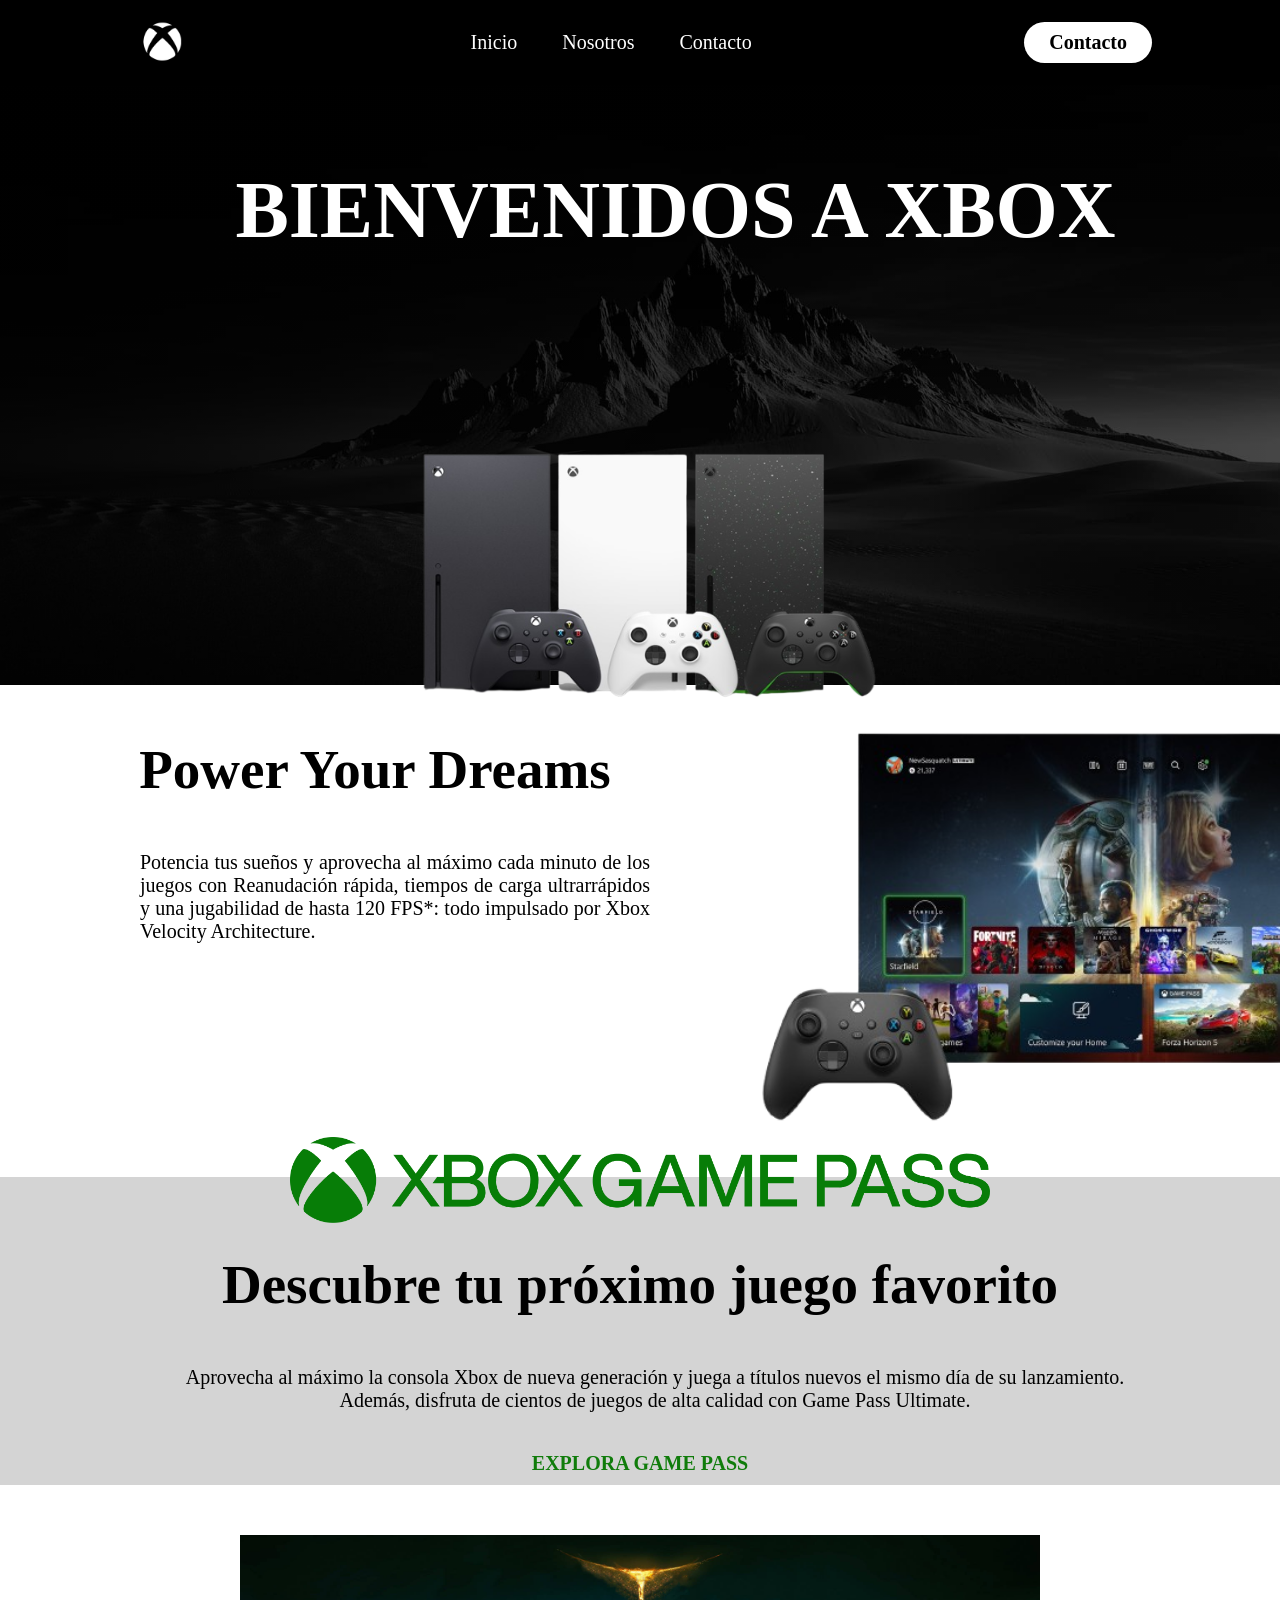
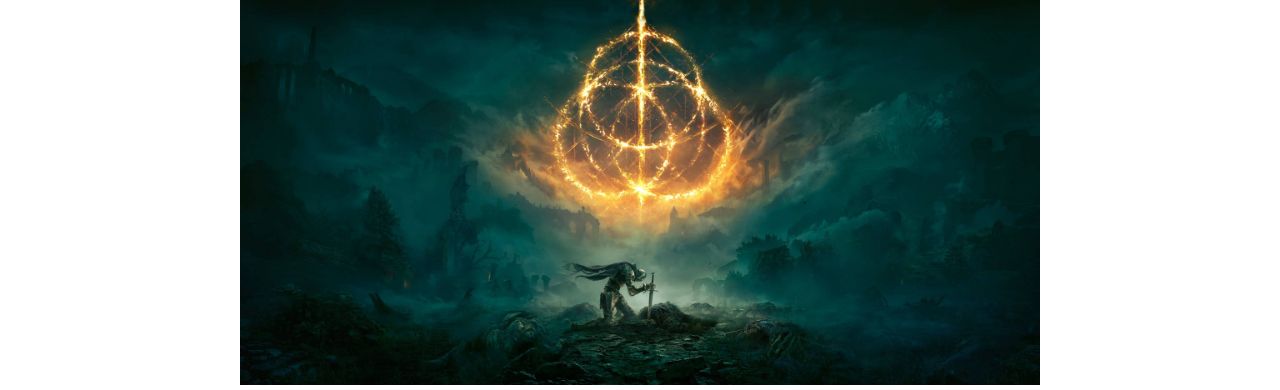
==== index.html @ 2644193a "Initial commit" ====
<!DOCTYPE html>
<html lang="en">
    <head>
    <link rel="stylesheet" href="index.css">
    <title>XBOX</title>
    </head>
    <body>
     <header class="Menu">
        <div class="logo">
           <img src="img/image.png ">
        </div>
        <nav> 
            <ul class="Secciones">
                <li ><a href="index.html">Inicio</a></li>
                <li ><a href="Nosotros.html">Nosotros</a></li>
                <li ><a href="Contacto.css">Contacto</a></li>
            </ul>
        </nav>
        <a href="#" class="btn"><button>Contacto</button></a>
     </header>

     <div class="Seccion1">
        <div class="Seccion1texto"><h1>BIENVENIDOS A XBOX</h1></div>
     </div>
     <div class="Imagen1"><img src="img/Consolas.png"></div>
      
     <div class="Seccion2">
      <div>
      <h2>Power Your Dreams</h2>
      <p>
         Potencia tus sueños y aprovecha al máximo cada minuto de los juegos con Reanudación rápida,
         tiempos de carga ultrarrápidos y una jugabilidad de hasta 120 FPS*: todo impulsado por Xbox Velocity Architecture.
      </p>
      </div>
        <img class="Imagen2" src="img/image-removebg-preview.png">
     </div>
     
     <div class="Seccion3">
      <img class="Imagen3" src="img/Gamepass.png">
           <div>
                <h3>Descubre tu próximo juego favorito</h3>
                <p>Aprovecha al máximo la consola Xbox de nueva generación y juega a títulos nuevos el mismo día de su lanzamiento. Además, disfruta de cientos de juegos de alta calidad con Game Pass Ultimate.</p>
                <h4>EXPLORA GAME PASS</h4>
               </div>
           
     </div>
   
  
       <div class="Imagenes3">
            <ul>
               <il><img src="img/EldenRing.jpg" alt=""></il>
               <il><img src="img/Forza.jpg" alt=""></il>
               <il><img src="img/Gears.jpg" alt=""></il>
               <il><img src="img/halo-infinite.jpg" alt=""></il>
            </ul>
       </div>
       
       
        
     

     
    </body>
</html>
---- index.css ----
*{
    box-sizing:border-box;
    margin:0;
    padding:0;
    font-family: Verdana;
    font-size:20px;
}
body{
    background-color: rgb(255, 255, 255);
}
.Seccion1{ /*PRIMER FONDO*/
    width: 1351px;
    height: 600px;
    display: flex;
    align-items: center;
    justify-content: center;
    
    background: linear-gradient(to right,rgb(0 0 0 / .85),rgb(0 0 0 / .5)),url(img/Imagen_desierto.jpg);
    background-size: cover;
    background-position: center;
}
.Imagen1 img{  /*CONSOLAS FONDO1*/
    margin-left: 370px;
    width: 506px;
    height: 257px;
    margin-top:-1000px;
    margin-bottom: 0px;
     
    
}
.Seccion1texto h1{  
   
    margin-top: -220px;
    margin-left: 0px;
    text-align: center;
    color:white;
    font-size: 80px;
   
}

.Menu{
    
    background-color:  rgb(0, 0, 0);;
    display:flex;
    justify-content: space-between;
    align-items: center;
    height: 85px;
    padding: 5px 10%;  
}
 
.Menu .logo{
    cursor: pointer;
}

.Menu .logo img{
    height:70px;
    width:auto;
    transition: all 0.3s;
}

.Menu .logo img:hover{
    transform:scale(1.2);
}
   

.Menu .Secciones{
    list-style:none;
}
.Menu .Secciones li{
   display:inline-block;
   padding:0 20px;
}
.Menu .Secciones li:hover{
    transform: scale(1.1);
}
.Menu .Secciones a{
    font-size:700;
    color:white;
    text-decoration:none;
    
}
.Menu .Secciones a:hover{
   color:rgb(66, 248, 66);
}
.Menu .btn button{
    font-weight: 700;
    color:black;
    padding: 9px 25px;
    background-color: white;
    border:none;
    border-radius: 50px;
    transition:all 0.3s ease 0s;
}
.Menu .btn button:hover{
    background-color: rgb(242, 241, 241);
    transform: scale(1.1);
}
.Seccion2{
    color:rgb(0, 0, 0);
    display: flex;
}
.Seccion2 h2{
    text-align: center;
    font-size: 55px;
    margin-left: 100px;
    margin-top: 30px;
    margin-bottom:50px;

}
.Seccion2 p{
    text-align: justify;
    margin-left: 140px;
    width: 510px;
}
.Seccion2 img{
   width: 800px;
   margin-left: -150px;

}

.Seccion3{
    margin-top: 30px;
    background-color: rgb(212, 212, 212);
    display: flex;
    flex-direction: column;
    align-items: center;
    text-align: center;
}
.Seccion3 h3{
    color:rgb(0, 0, 0);
    font-size: 55px;
    margin-top: 30px;
    margin-bottom: 50px;
}
.Seccion3 p{
    margin-left: 30px;
    width: 1000px;
    margin-bottom: 10px;
}
.Seccion3 h4{
    margin-top:40px;
    color:#107C0B;
    margin-bottom: 10px;

}
.Imagen3{
    margin-top: -40px;
    width: 700px;

}

.Imagenes3{
    width: 800px;
    height: auto;
    margin: 50px auto 0;
    overflow: hidden;
   
}
.Imagenes3 ul{
   display: flex;
   padding: 0;
   width: 400%;
   animation: slide 16s infinite alternate ease-in-out;
  
}
.Imagenes3 li{
    list-style:none;
    width: 100%;
}

.Imagenes3 img{
 width: 100%;
}
@keyframes slide{
     0%{margin-left: 0%; }
    20%{margin-left: 0%; }

    25%{margin-left: -100%; }
    45%{margin-left: -100%; }

    50%{margin-left: -200%; }
    70%{margin-left: -200%; }

    75%{margin-left: -300%; }
    95%{margin-left: -300%; }
}
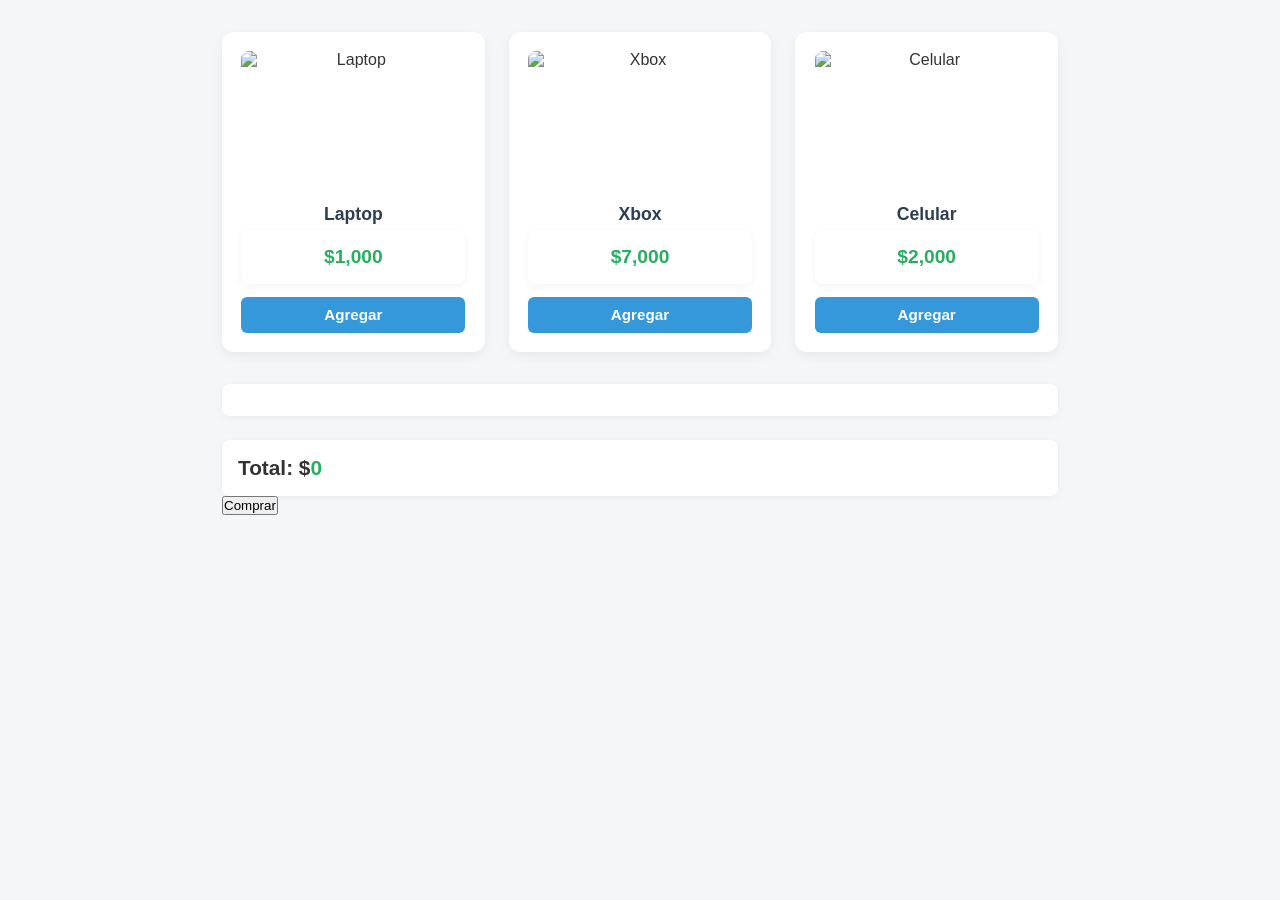
==== commit fff5f7e2: "Add files via upload" ====
--- a/index.html
+++ b/index.html
@@ -1,64 +1,45 @@
 <!DOCTYPE html>
-<html lang="en">
-    <head>
-    <link rel="stylesheet" href="index.css">
-    <title>XBOX</title>
-    </head>
-    <body>
-     <header class="Menu">
-        <div class="logo">
-           <img src="img/image.png ">
+<html lang="es">
+<head>
+    <meta charset="UTF-8">
+    <meta name="viewport" content="width=device-width, initial-scale=1.0">
+    <title>Tienda</title>
+    <link rel="stylesheet" href="style.css">
+</head>
+<body>
+
+    <div class="productos">
+        
+        <div class="card-producto">
+            <img src="https://images.unsplash.com/photo-1496181133206-80ce9b88a853?w=300" alt="Laptop">
+            <h3>Laptop</h3>
+            <p class="precio">$1,000</p>
+            <button onclick="agregarProducto('Laptop', 1000)">Agregar</button>
         </div>
-        <nav> 
-            <ul class="Secciones">
-                <li ><a href="index.html">Inicio</a></li>
-                <li ><a href="Nosotros.html">Nosotros</a></li>
-                <li ><a href="Contacto.css">Contacto</a></li>
-            </ul>
-        </nav>
-        <a href="#" class="btn"><button>Contacto</button></a>
-     </header>
 
-     <div class="Seccion1">
-        <div class="Seccion1texto"><h1>BIENVENIDOS A XBOX</h1></div>
-     </div>
-     <div class="Imagen1"><img src="img/Consolas.png"></div>
-      
-     <div class="Seccion2">
-      <div>
-      <h2>Power Your Dreams</h2>
-      <p>
-         Potencia tus sueños y aprovecha al máximo cada minuto de los juegos con Reanudación rápida,
-         tiempos de carga ultrarrápidos y una jugabilidad de hasta 120 FPS*: todo impulsado por Xbox Velocity Architecture.
-      </p>
-      </div>
-        <img class="Imagen2" src="img/image-removebg-preview.png">
-     </div>
-     
-     <div class="Seccion3">
-      <img class="Imagen3" src="img/Gamepass.png">
-           <div>
-                <h3>Descubre tu próximo juego favorito</h3>
-                <p>Aprovecha al máximo la consola Xbox de nueva generación y juega a títulos nuevos el mismo día de su lanzamiento. Además, disfruta de cientos de juegos de alta calidad con Game Pass Ultimate.</p>
-                <h4>EXPLORA GAME PASS</h4>
-               </div>
-           
-     </div>
-   
-  
-       <div class="Imagenes3">
-            <ul>
-               <il><img src="img/EldenRing.jpg" alt=""></il>
-               <il><img src="img/Forza.jpg" alt=""></il>
-               <il><img src="img/Gears.jpg" alt=""></il>
-               <il><img src="img/halo-infinite.jpg" alt=""></il>
-            </ul>
-       </div>
-       
-       
         
-     
+        <div class="card-producto">
+            <img src="https://images.unsplash.com/photo-1621259182978-fbf93132d53d?w=300" alt="Xbox">
+            <h3>Xbox</h3>
+            <p class="precio">$7,000</p>
+            <button onclick="agregarProducto('Xbox', 7000)">Agregar</button>
+        </div>
 
-     
-    </body>
+        
+        <div class="card-producto">
+            <img src="https://images.unsplash.com/photo-1511707171634-5f897ff02aa9?w=300" alt="Celular">
+            <h3>Celular</h3>
+            <p class="precio">$2,000</p>
+            <button onclick="agregarProducto('Celular', 2000)">Agregar</button>
+        </div>
+    </div>
+
+    <ul id="lista"></ul>
+
+    <p>Total: $<span id="total">0</span></p>
+
+    
+    <button onclick="enviarSolicitud()"> Comprar</button>
+    <script src="script.js"></script>
+</body>
 </html>
--- a/style.css
+++ b/style.css
@@ -0,0 +1,125 @@
+* {
+    box-sizing: border-box;
+    margin: 0;
+    padding: 0;
+    font-family: 'Segoe UI', Tahoma, Geneva, Verdana, sans-serif;
+}
+
+body {
+    background-color: #f4f6f8;
+    color: #333;
+    padding: 2rem;
+    max-width: 900px;
+    margin: 0 auto;
+}
+
+/* CONTENEDOR DE TARJETAS EN GRID */
+.productos {
+    display: grid;
+    grid-template-columns: repeat(auto-fit, minmax(220px, 1fr));
+    gap: 1.5rem;
+    margin-bottom: 2rem;
+}
+
+/* LA TARJETA COMPLETA */
+.card-producto {
+    background: white;
+    border-radius: 12px;
+    padding: 1.2rem;
+    text-align: center;
+    box-shadow: 0 4px 12px rgba(0,0,0,0.06);
+    display: flex;
+    flex-direction: column;
+    justify-content: space-between;
+    transition: transform 0.2s ease, box-shadow 0.2s ease;
+}
+
+.card-producto:hover {
+    transform: translateY(-4px);
+    box-shadow: 0 8px 16px rgba(0,0,0,0.12);
+}
+
+/* IMAGEN DE LA TARJETA */
+.card-producto img {
+    width: 100%;
+    height: 140px;
+    object-fit: cover; /* Ajusta la imagen para que recorte proporcionalmente sin deformarse */
+    border-radius: 8px;
+    margin-bottom: 0.8rem;
+}
+
+/* TEXTOS DE LA TARJETA */
+.card-producto h3 {
+    font-size: 1.1rem;
+    color: #2c3e50;
+    margin-bottom: 0.3rem;
+}
+
+.card-producto .precio {
+    font-size: 1.2rem;
+    font-weight: bold;
+    color: #27ae60;
+    margin-bottom: 0.8rem;
+}
+
+/* BOTÓN DENTRO DE LA TARJETA */
+.card-producto button {
+    background-color: #3498db;
+    color: white;
+    border: none;
+    padding: 0.6rem 1rem;
+    border-radius: 6px;
+    font-weight: bold;
+    font-size: 0.95rem;
+    cursor: pointer;
+    transition: background-color 0.2s ease;
+}
+
+.card-producto button:hover {
+    background-color: #2980b9;
+}
+
+/* ESTILOS PARA LA LISTA DEL CARRITO Y TOTAL */
+#lista {
+    list-style: none;
+    background: white;
+    border-radius: 8px;
+    padding: 1rem;
+    box-shadow: 0 2px 8px rgba(0,0,0,0.05);
+    margin-bottom: 1.5rem;
+}
+
+#lista li {
+    display: flex;
+    justify-content: space-between;
+    align-items: center;
+    padding: 0.6rem 0;
+    border-bottom: 1px solid #eee;
+}
+
+#lista li:last-child {
+    border-bottom: none;
+}
+
+#lista button {
+    background: #e74c3c;
+    color: white;
+    border: none;
+    border-radius: 4px;
+    padding: 0.2rem 0.6rem;
+    cursor: pointer;
+    font-weight: bold;
+}
+
+p {
+    font-size: 1.3rem;
+    font-weight: bold;
+    background: white;
+    padding: 1rem;
+    border-radius: 8px;
+    box-shadow: 0 2px 8px rgba(0,0,0,0.05);
+}
+
+#total {
+    color: #27ae60;
+}
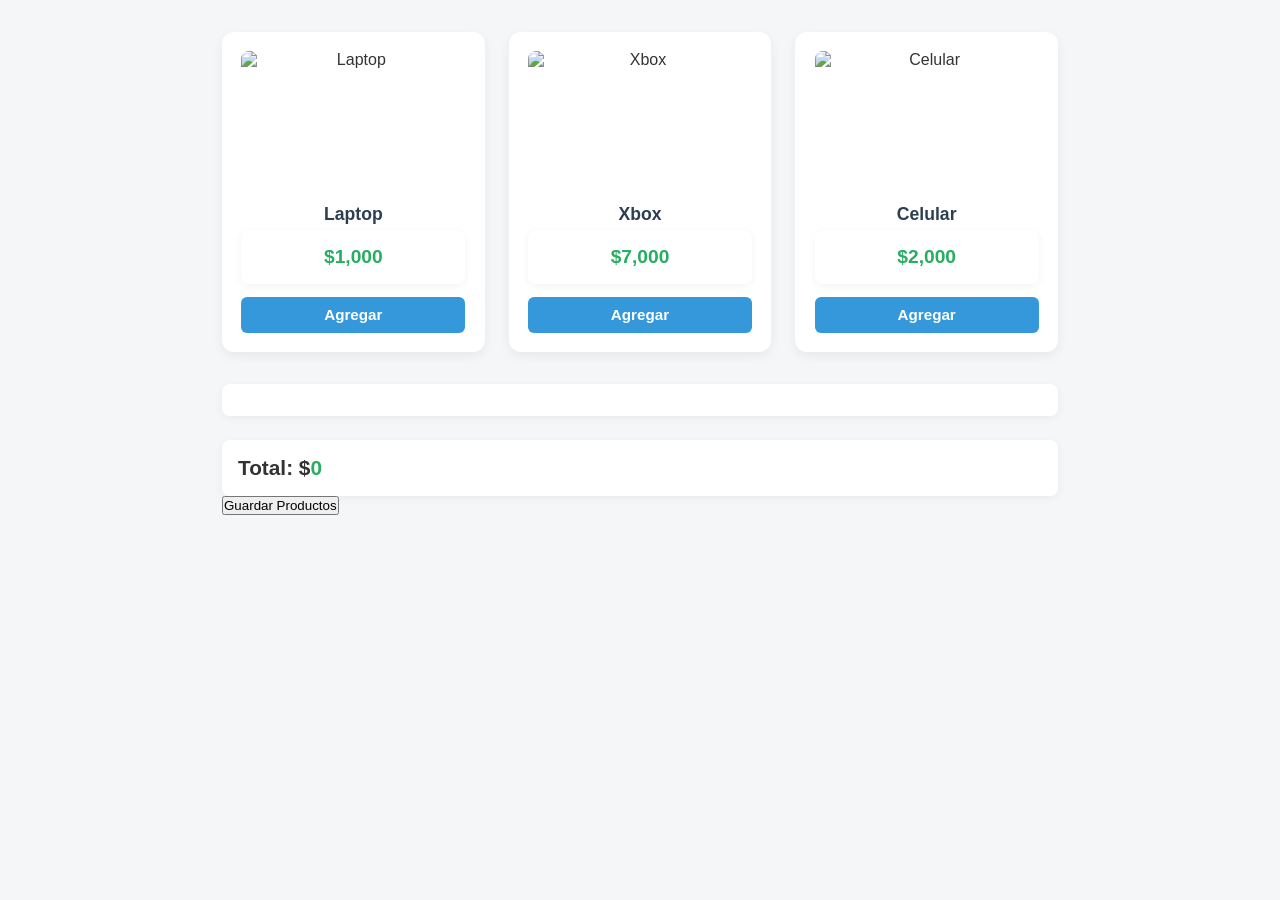
==== commit 776d3444: "Change button text to 'Guardar Productos' Updated the button text for purchasing products." ====
--- a/index.html
+++ b/index.html
@@ -39,7 +39,7 @@
     <p>Total: $<span id="total">0</span></p>
 
     
-    <button onclick="enviarSolicitud()"> Comprar</button>
+    <button onclick="enviarSolicitud()">Guardar Productos </button>
     <script src="script.js"></script>
 </body>
-</html>+</html>
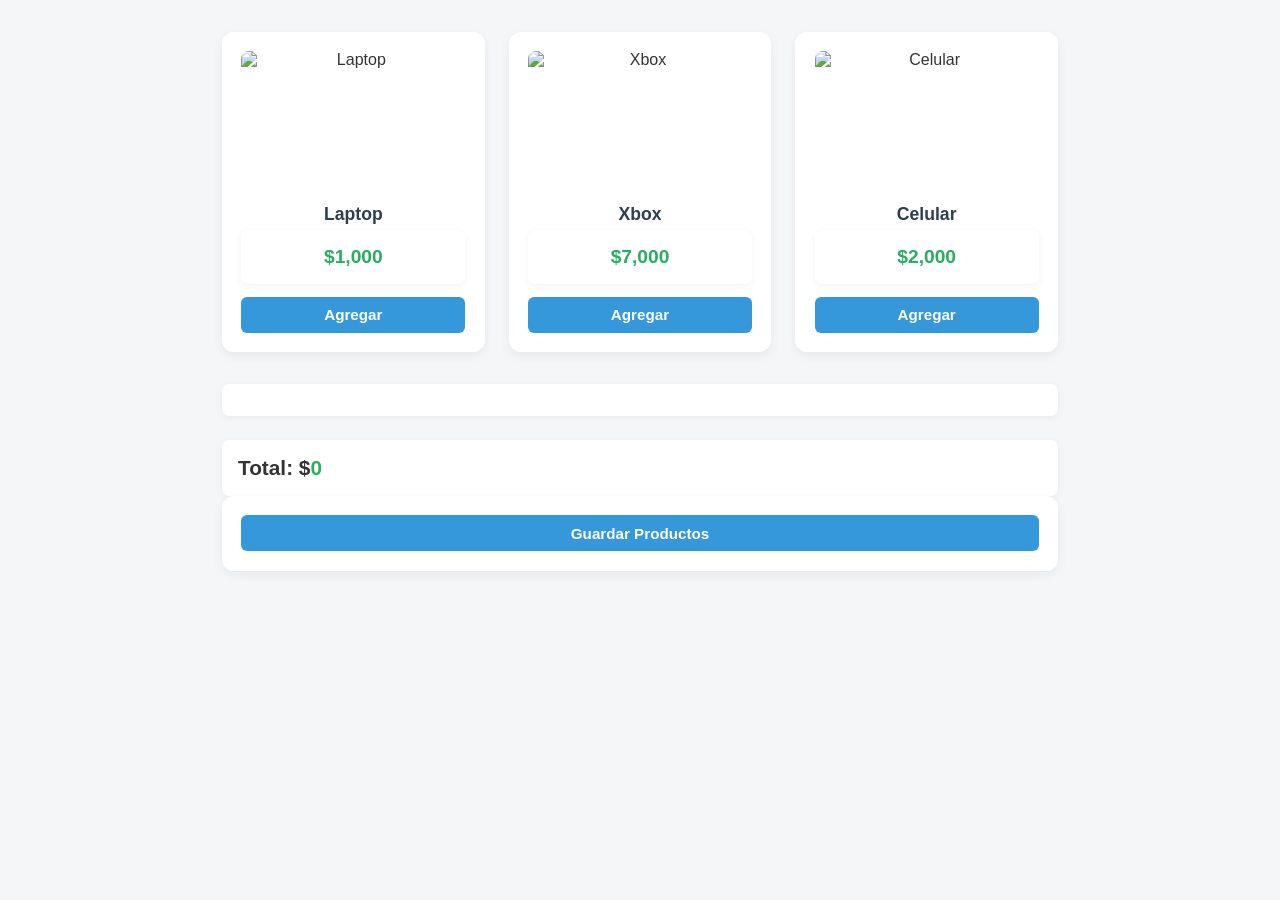
==== commit 9328eeaa: "Fix HTML structure and add missing div for button" ====
--- a/index.html
+++ b/index.html
@@ -38,8 +38,9 @@
 
     <p>Total: $<span id="total">0</span></p>
 
-    
+    <div class="card-producto">
     <button onclick="enviarSolicitud()">Guardar Productos </button>
+     </div>
     <script src="script.js"></script>
 </body>
 </html>
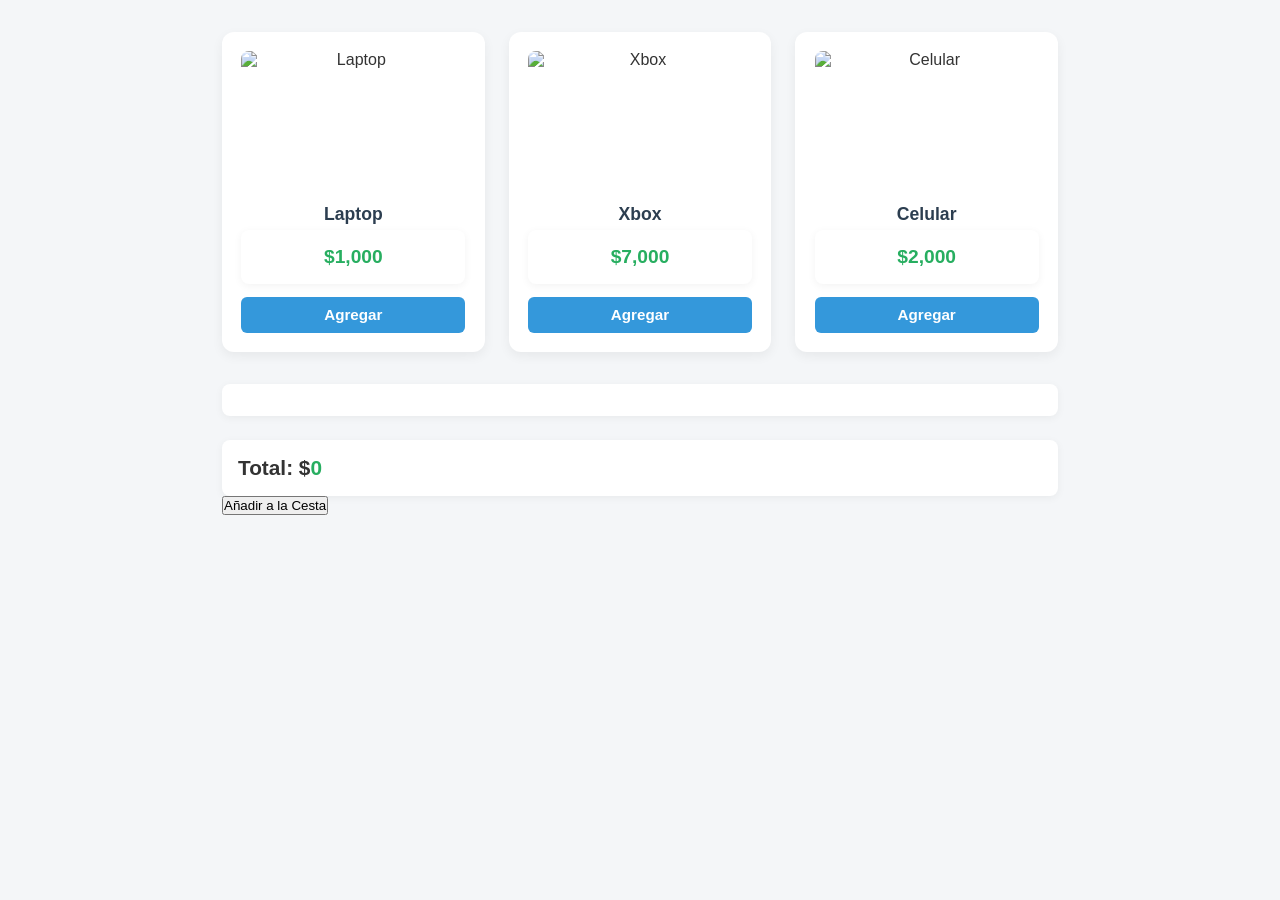
==== commit fe496be4: "Update index.html" ====
--- a/index.html
+++ b/index.html
@@ -38,9 +38,9 @@
 
     <p>Total: $<span id="total">0</span></p>
 
-    <div class="card-producto">
-    <button onclick="enviarSolicitud()">Guardar Productos </button>
-     </div>
+    <div class="Envio">
+    <button onclick="enviarSolicitud()"> Añadir a la Cesta</button>
+    </div>
     <script src="script.js"></script>
 </body>
 </html>
